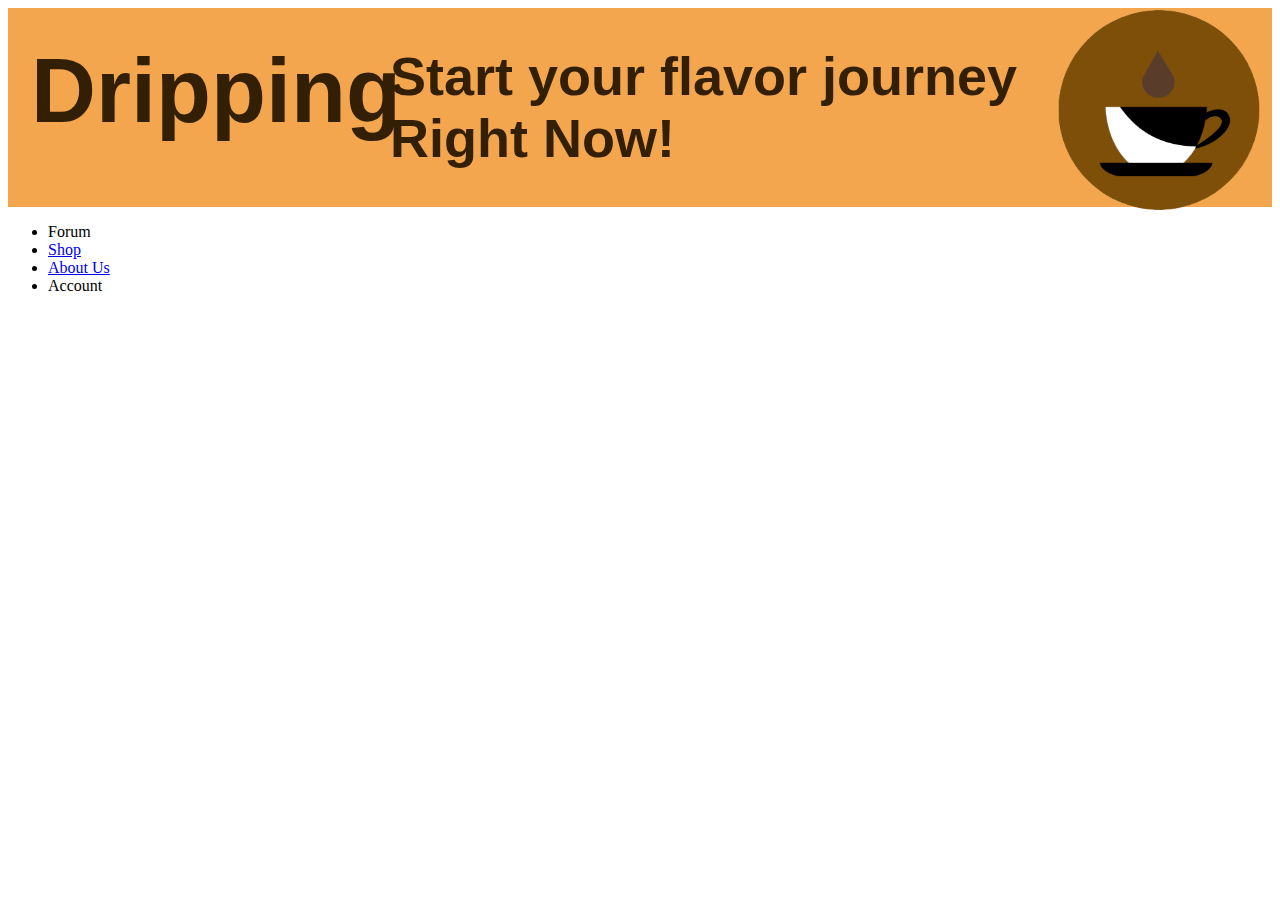
==== About.html @ 90a5342d "Nav bar complete, having issue with hover" ====
<!DOCTYPE html>
<html lang="en">
  <head>
    <meta charset="UTF-8">
    <meta name="viewport" content="width=device-width, initial-scale=1.0">
    <meta http-equiv="X-UA-Compatible" content="ie=edge">
    <title>Title</title>
    <link rel="stylesheet" href="screen.css">
  </head>
  <body>
    <script src="index.js"></script>
    <div id="TitleBox">
    <img id="Logo" src="Image/Logo.png" alt="Logo">
    <h1>Dripping </h1>
    <h2>Start your flavor journey Right Now!</h2>
    <script src="index.js"></script>
    </div>
    <nav>
      <ul>
        <li><a>Forum</a></li>
        <li><a href="index.html">Shop</a></li>
        <li><a href="About.html">About Us</a></li>
        <li><a>Account</a></li>
     </ul>
    </nav>
  </body>
</html>
---- screen.css ----
/* Add screen styles below */
#TitleBox{
    position: sticky;
    top:0;
    left:0;
    width: 100%;
    height: 199px;
    flex-shrink: 0;
    background: #F4A64E;
}
#Logo{
    position: fixed;
    top: 10px;
    right: 20px;
    width: 202px;
    height: 202px;
    flex-shrink: 0;
}
#TitleBox{
    color: #321F04;
    font-family: Helvetica;
}
#TitleBox h1{
    position: fixed;
    top: -20px;
    left:20px;
    width: 392px;
    height: 70px;
    text-align: center;
    font-size: 90px;
    font-style: normal;
    font-weight: 800;
    line-height: normal;
}
#TitleBox h2{
    position: fixed;
    top: 0px;
    right: 250px;
    width: 50%;
    height: 50%;
    font-size: 54px;
    font-weight: 800;
    line-height: normal;
}

#nav {
    background-color: #88642E;
    width: 100%;
}

#nav ul {
    list-style-type: none;
    margin: 0;
    padding: 0;
    overflow: hidden;
    display: flex;
    justify-content: center;
}
#nav ul li a {
    display: block;
    color: #312109;
    font-size: 30px;
    padding: 26px;
    font-weight: 800;
    text-decoration: none;
}

#nav li a:hover {
    background-color: #e05d10;
}
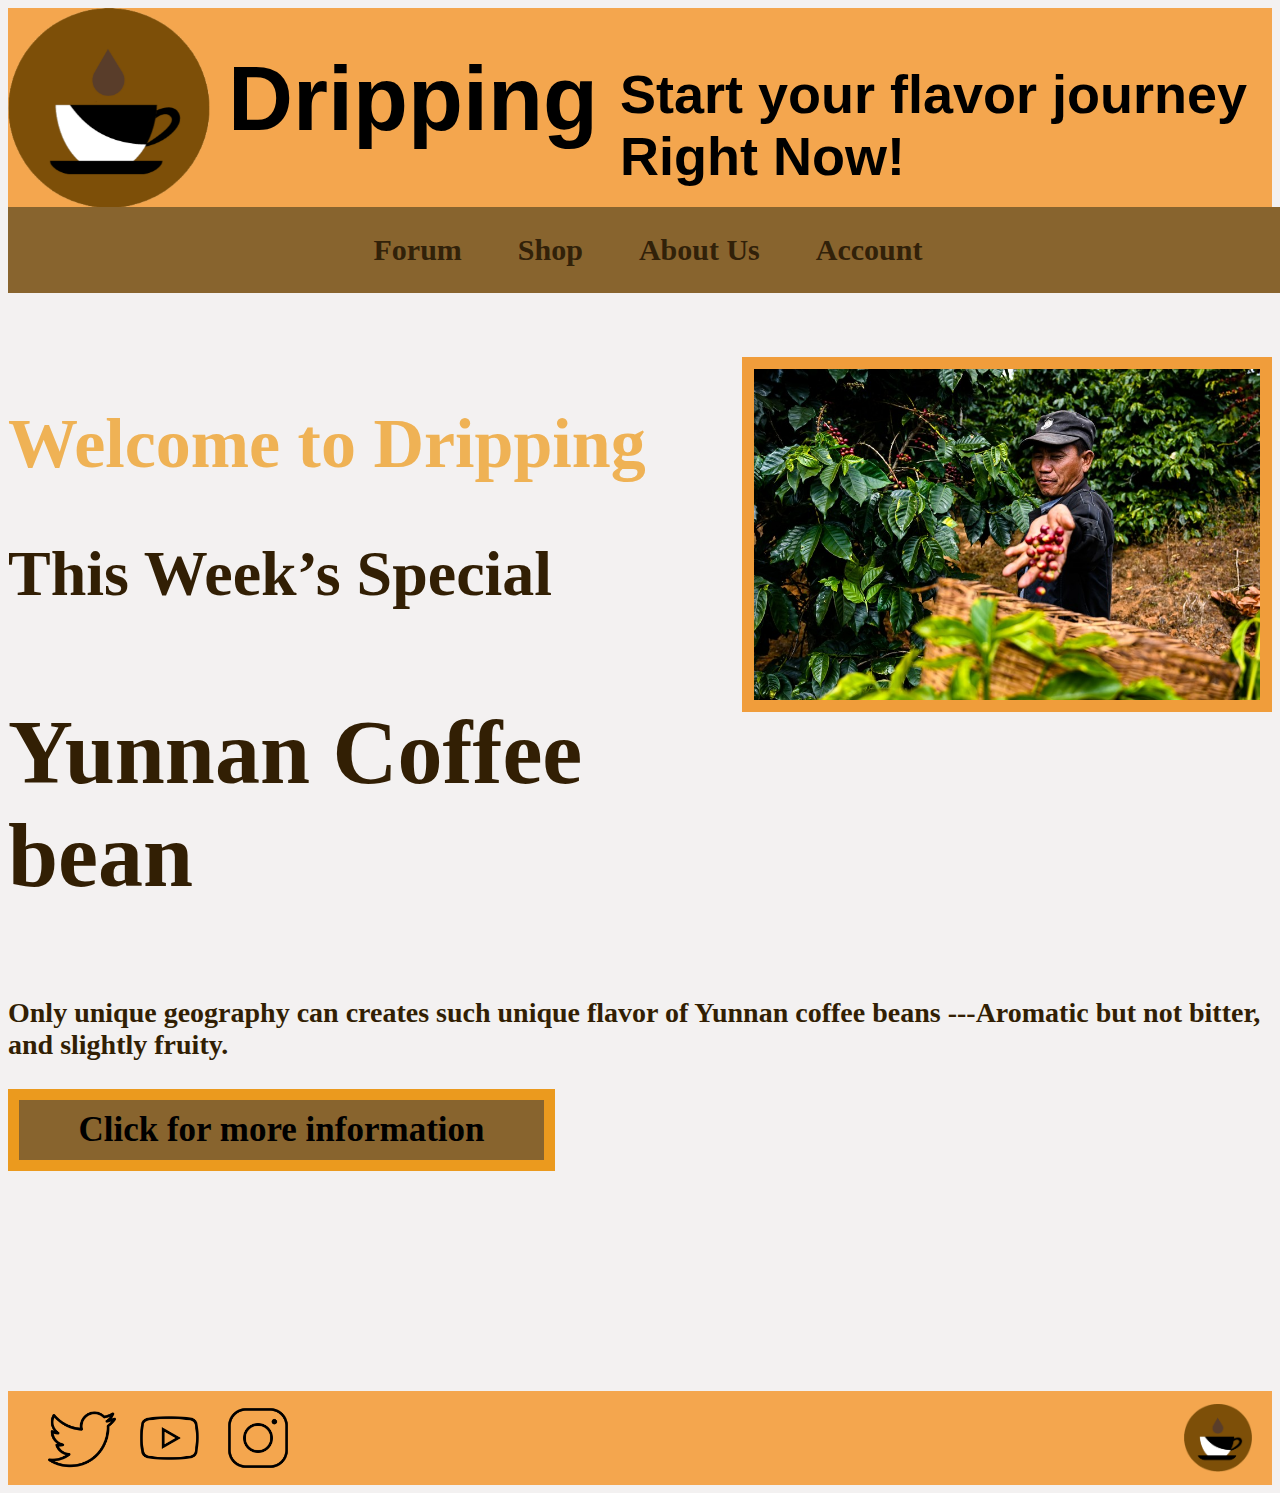
==== commit 7cf01254: "Main page, bottom footer complete" ====
--- a/About.html
+++ b/About.html
@@ -9,19 +9,36 @@
   </head>
   <body>
     <script src="index.js"></script>
-    <div id="TitleBox">
-    <img id="Logo" src="Image/Logo.png" alt="Logo">
-    <h1>Dripping </h1>
-    <h2>Start your flavor journey Right Now!</h2>
-    <script src="index.js"></script>
-    </div>
-    <nav>
-      <ul>
-        <li><a>Forum</a></li>
-        <li><a href="index.html">Shop</a></li>
-        <li><a href="About.html">About Us</a></li>
-        <li><a>Account</a></li>
-     </ul>
-    </nav>
+    <Header>
+      <div id="TitleBox">
+      <img id="Logo" src="Image/Logo.png" alt="Logo">
+      <h1>Dripping </h1>
+      <h2>Start your flavor journey Right Now!</h2>
+      </div>
+      <nav>
+        <ul>
+          <li><a>Forum</a></li>
+          <li><a href="index.html">Shop</a></li>
+          <li><a href="About.html">About Us</a></li>
+          <li><a>Account</a></li>
+      </ul>
+      </nav>
+    </Header>
+    <main>
+      <img src="Image/Shop1.jpg" alt="Shop1">
+      <h1>Welcome to Dripping</h1>
+      <h2>This Week’s Special</h2>
+      <h3>Yunnan Coffee bean</h3>
+      <p>Only unique geography can creates such unique flavor of Yunnan coffee beans ---Aromatic but not bitter, and slightly fruity.</p>
+      <button>Click for more information</button>
+    </main>
+    <footer>
+      <div id="BottomFooter">
+        <img id="twitter" src="Image/twitter.png" alt="twitter">
+        <img id="youtube" src="Image/youtube.png" alt="youtube">
+        <img id="ins" src="Image/Ins.png" alt="Instagram">
+        <img id="logo2" src="Image/Logo.png" alt="Logo2">
+      </div>
+    </footer>
   </body>
 </html>
--- a/screen.css
+++ b/screen.css
@@ -1,31 +1,33 @@
 /* Add screen styles below */
+
+body {
+    display: flex;
+    flex-direction: column;
+    background-color: #f3f1f1;
+}
+
 #TitleBox{
-    position: sticky;
+    position: relative;
     top:0;
     left:0;
     width: 100%;
     height: 199px;
     flex-shrink: 0;
+    font-family: Helvetica;
     background: #F4A64E;
 }
 #Logo{
-    position: fixed;
+    position: sticky;
     top: 10px;
     right: 20px;
     width: 202px;
     height: 202px;
     flex-shrink: 0;
 }
-#TitleBox{
-    color: #321F04;
-    font-family: Helvetica;
-}
 #TitleBox h1{
-    position: fixed;
+    position: absolute;
     top: -20px;
-    left:20px;
-    width: 392px;
-    height: 70px;
+    left:220px;
     text-align: center;
     font-size: 90px;
     font-style: normal;
@@ -33,31 +35,37 @@
     line-height: normal;
 }
 #TitleBox h2{
-    position: fixed;
-    top: 0px;
-    right: 250px;
+    position: absolute;
+    top: 10px;
+    right: 20px;
     width: 50%;
-    height: 50%;
+    height: 200px;
     font-size: 54px;
     font-weight: 800;
     line-height: normal;
 }
 
-#nav {
+nav {
+    position: absolute;
     background-color: #88642E;
     width: 100%;
+    text-align: center;
 }
-
-#nav ul {
+nav ul {
     list-style-type: none;
     margin: 0;
     padding: 0;
-    overflow: hidden;
-    display: flex;
-    justify-content: center;
+    width: 100%;
+    text-align: center;
 }
-#nav ul li a {
-    display: block;
+
+nav ul li {
+    display: inline;
+    text-align: center;
+}
+
+nav ul li a {
+    display:inline-block;
     color: #312109;
     font-size: 30px;
     padding: 26px;
@@ -65,8 +73,94 @@
     text-decoration: none;
 }
 
-#nav li a:hover {
+nav li a:hover {
     background-color: #e05d10;
+}
+
+main{
+    margin-top: 150px;
+    height:fit-content;
+}
+
+main img{
+    float:right;
+    width: 40%;
+    height: 40%;
+    border: 12px solid #F09D3B;
+}
+
+main h1{
+    color: #EFB255;
+    font-size: 70px;
+    font-style: normal;
+    font-weight: 800;
+    line-height: normal;
+}
+
+main h2{
+    color: #321F04;
+    font-size: 64px;
+    font-style: normal;
+    font-weight: 800;
+    line-height: normal;
+}
+
+main h3{
+    color: #321F04;
+    font-size: 90px;
+    font-style: normal;
+    font-weight: 800;
+    line-height: normal;
+}
+
+main p{
+    color: #321F04;
+    font-size: 28px;
+    font-style: normal;
+    font-weight: 800;
+    line-height: normal;
+}
+
+main button{
+    width: 547px;
+    height: 82px;
+    border: 11px solid #EB9A1E;
+    background: #88642E;
+    font-family: Inter;
+    font-size: 35px;
+    font-style: normal;
+    font-weight: 800;
+    line-height: normal;
+}
+
+main button:hover{
+    background-color: #a3897a;
+}
+footer{
+    margin-top: 220px;
+}
+
+#BottomFooter{
+    position: relative;
+    bottom: 0;
+    width: 100%; 
+    height: 94px;
+    background: #F4A64E;
+    display: flex;
+}
+#BottomFooter img{
+    position: relative;
+    left:40px;
+    width: 68px;
+    height: 68px;
+    margin-top: 13px;
+    margin-bottom: 13px;
+    padding-right: 20px;
+}
+
+#logo2{
+    margin-left: auto;
+    margin-right: 40px;
 }
 
 
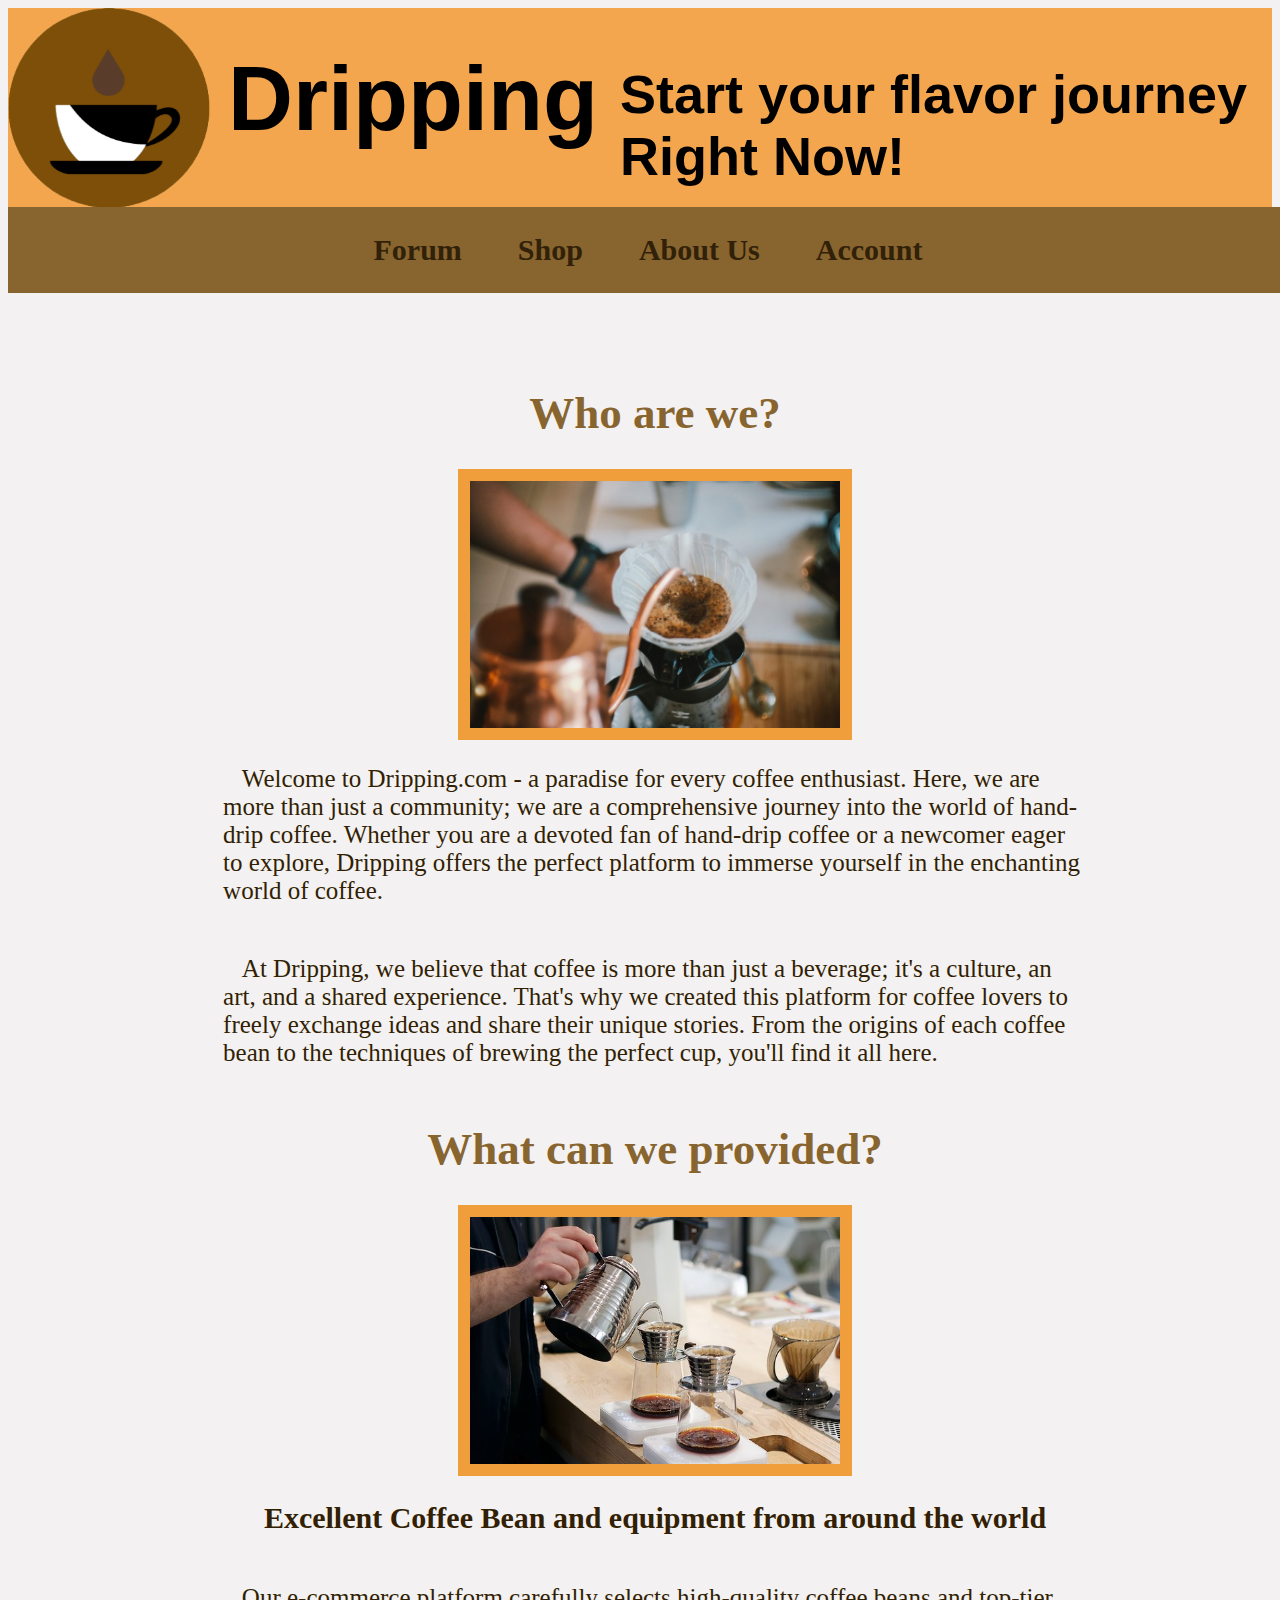
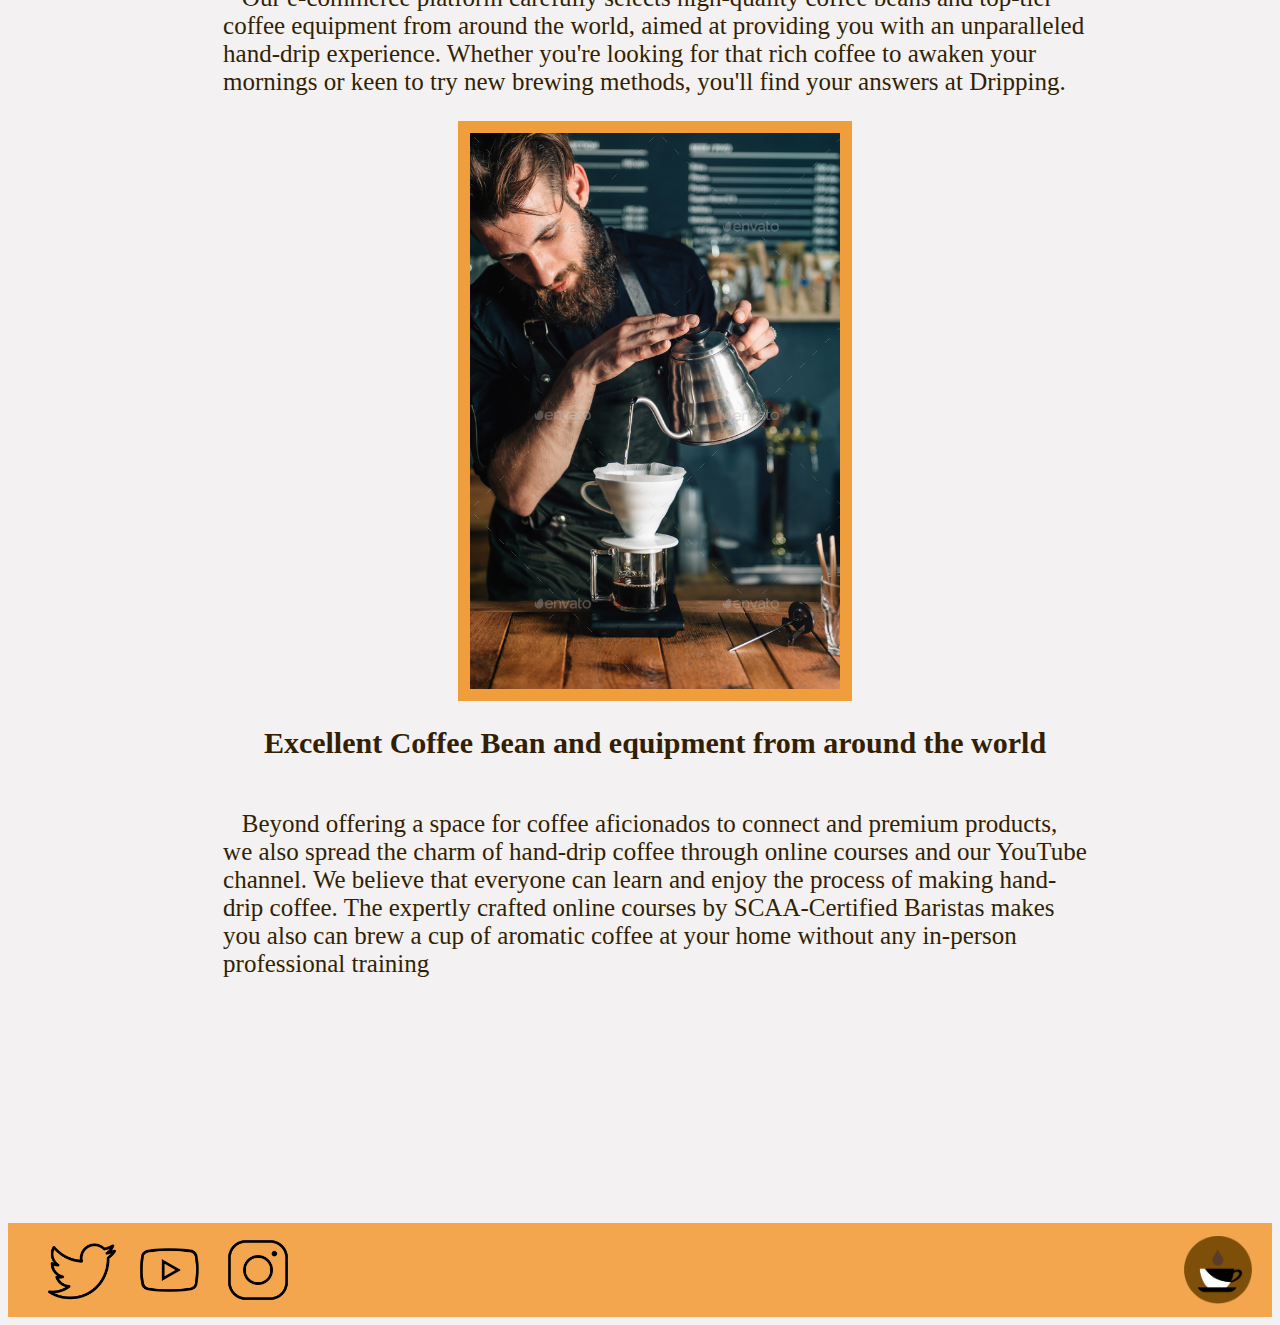
==== commit d1a7e600: "About page complete" ====
--- a/About.html
+++ b/About.html
@@ -25,18 +25,31 @@
       </nav>
     </Header>
     <main>
-      <img src="Image/Shop1.jpg" alt="Shop1">
-      <h1>Welcome to Dripping</h1>
-      <h2>This Week’s Special</h2>
-      <h3>Yunnan Coffee bean</h3>
-      <p>Only unique geography can creates such unique flavor of Yunnan coffee beans ---Aromatic but not bitter, and slightly fruity.</p>
-      <button>Click for more information</button>
+      <div id="AboutPage">
+      <h1>Who are we?</h1>
+      <img src="Image/About1.jpg" alt="About1">
+      <p>&nbsp;&nbsp;&nbsp;Welcome to Dripping.com - a paradise for every coffee enthusiast. Here, we are more than just a community; we are a comprehensive journey into the world of hand-drip coffee. Whether you are a devoted fan of hand-drip coffee or a newcomer eager to explore, Dripping offers the perfect platform to immerse yourself in the enchanting world of coffee.</p>
+      <p>&nbsp;&nbsp;&nbsp;At Dripping, we believe that coffee is more than just a beverage; it's a culture, an art, and a shared experience. That's why we created this platform for coffee lovers to freely exchange ideas and share their unique stories. From the origins of each coffee bean to the techniques of brewing the perfect cup, you'll find it all here.</p>
+      <h1>What can we provided?</h1>
+      <img src="Image/About2.jpg" alt="About2">
+      <h2>Excellent Coffee Bean and equipment from around the world</h2>
+      <P>&nbsp;&nbsp;&nbsp;Our e-commerce platform carefully selects high-quality coffee beans and top-tier coffee equipment from around the world, aimed at providing you with an unparalleled hand-drip experience. Whether you're looking for that rich coffee to awaken your mornings or keen to try new brewing methods, you'll find your answers at Dripping.</P>
+      <img src="Image/About3.jpg" alt="About3">
+      <h2>Excellent Coffee Bean and equipment from around the world</h2>
+      <P>&nbsp;&nbsp;&nbsp;Beyond offering a space for coffee aficionados to connect and premium products, we also spread the charm of hand-drip coffee through online courses and our YouTube channel. We believe that everyone can learn and enjoy the process of making hand-drip coffee. The expertly crafted online courses by SCAA-Certified Baristas makes you also can brew a cup of aromatic coffee at your home without any in-person professional training</P>
+      </div>
     </main>
     <footer>
       <div id="BottomFooter">
+      <a href="https://twitter.com/" target="_blank">
         <img id="twitter" src="Image/twitter.png" alt="twitter">
-        <img id="youtube" src="Image/youtube.png" alt="youtube">
-        <img id="ins" src="Image/Ins.png" alt="Instagram">
+      </a>
+      <a href="https://www.youtube.com/" target="_blank">
+        <img id="youtube" src="Image/youtube.png" href="https://www.youtube.com/"alt="youtube">
+      </a> 
+      <a href="https://www.instagram.com/" target="_blank">
+        <img id="ins" src="Image/Ins.png" href="https://www.youtube.com/"alt="Instagram">
+      </a>
         <img id="logo2" src="Image/Logo.png" alt="Logo2">
       </div>
     </footer>
--- a/screen.css
+++ b/screen.css
@@ -80,16 +80,17 @@
 main{
     margin-top: 150px;
     height:fit-content;
-}
-
-main img{
+    margin-left: 30px;
+}
+
+#ShopPage img{
     float:right;
     width: 40%;
     height: 40%;
     border: 12px solid #F09D3B;
 }
 
-main h1{
+#ShopPage h1{
     color: #EFB255;
     font-size: 70px;
     font-style: normal;
@@ -97,7 +98,7 @@
     line-height: normal;
 }
 
-main h2{
+#ShopPage h2{
     color: #321F04;
     font-size: 64px;
     font-style: normal;
@@ -105,7 +106,7 @@
     line-height: normal;
 }
 
-main h3{
+#ShopPage h3{
     color: #321F04;
     font-size: 90px;
     font-style: normal;
@@ -113,7 +114,7 @@
     line-height: normal;
 }
 
-main p{
+#ShopPage p{
     color: #321F04;
     font-size: 28px;
     font-style: normal;
@@ -121,7 +122,7 @@
     line-height: normal;
 }
 
-main button{
+#ShopPage button{
     width: 547px;
     height: 82px;
     border: 11px solid #EB9A1E;
@@ -133,8 +134,41 @@
     line-height: normal;
 }
 
-main button:hover{
+#ShopPage button:hover{
     background-color: #a3897a;
+}
+
+#AboutPage{
+    display: flex; 
+    flex-direction: column;
+    align-items: center;  
+}
+#AboutPage h1{
+    color: #88642E;
+    font-size: 45px;
+    font-style: normal;
+    font-weight: 800;
+    line-height: normal;
+}
+#AboutPage h2{
+    color: #321F04;
+    font-size: 30px;
+    font-style: normal;
+    font-weight: 800;
+    line-height: normal;
+}
+#AboutPage img{
+    width: 30%;
+    height: 30%;
+    border: 12px solid #F09D3B;
+}
+#AboutPage p{
+    height: fit-content;
+    width: 70%;
+    color: #321F04;
+    font-size: 25px;
+    font-style: normal;
+    font-weight: 100;
 }
 footer{
     margin-top: 220px;
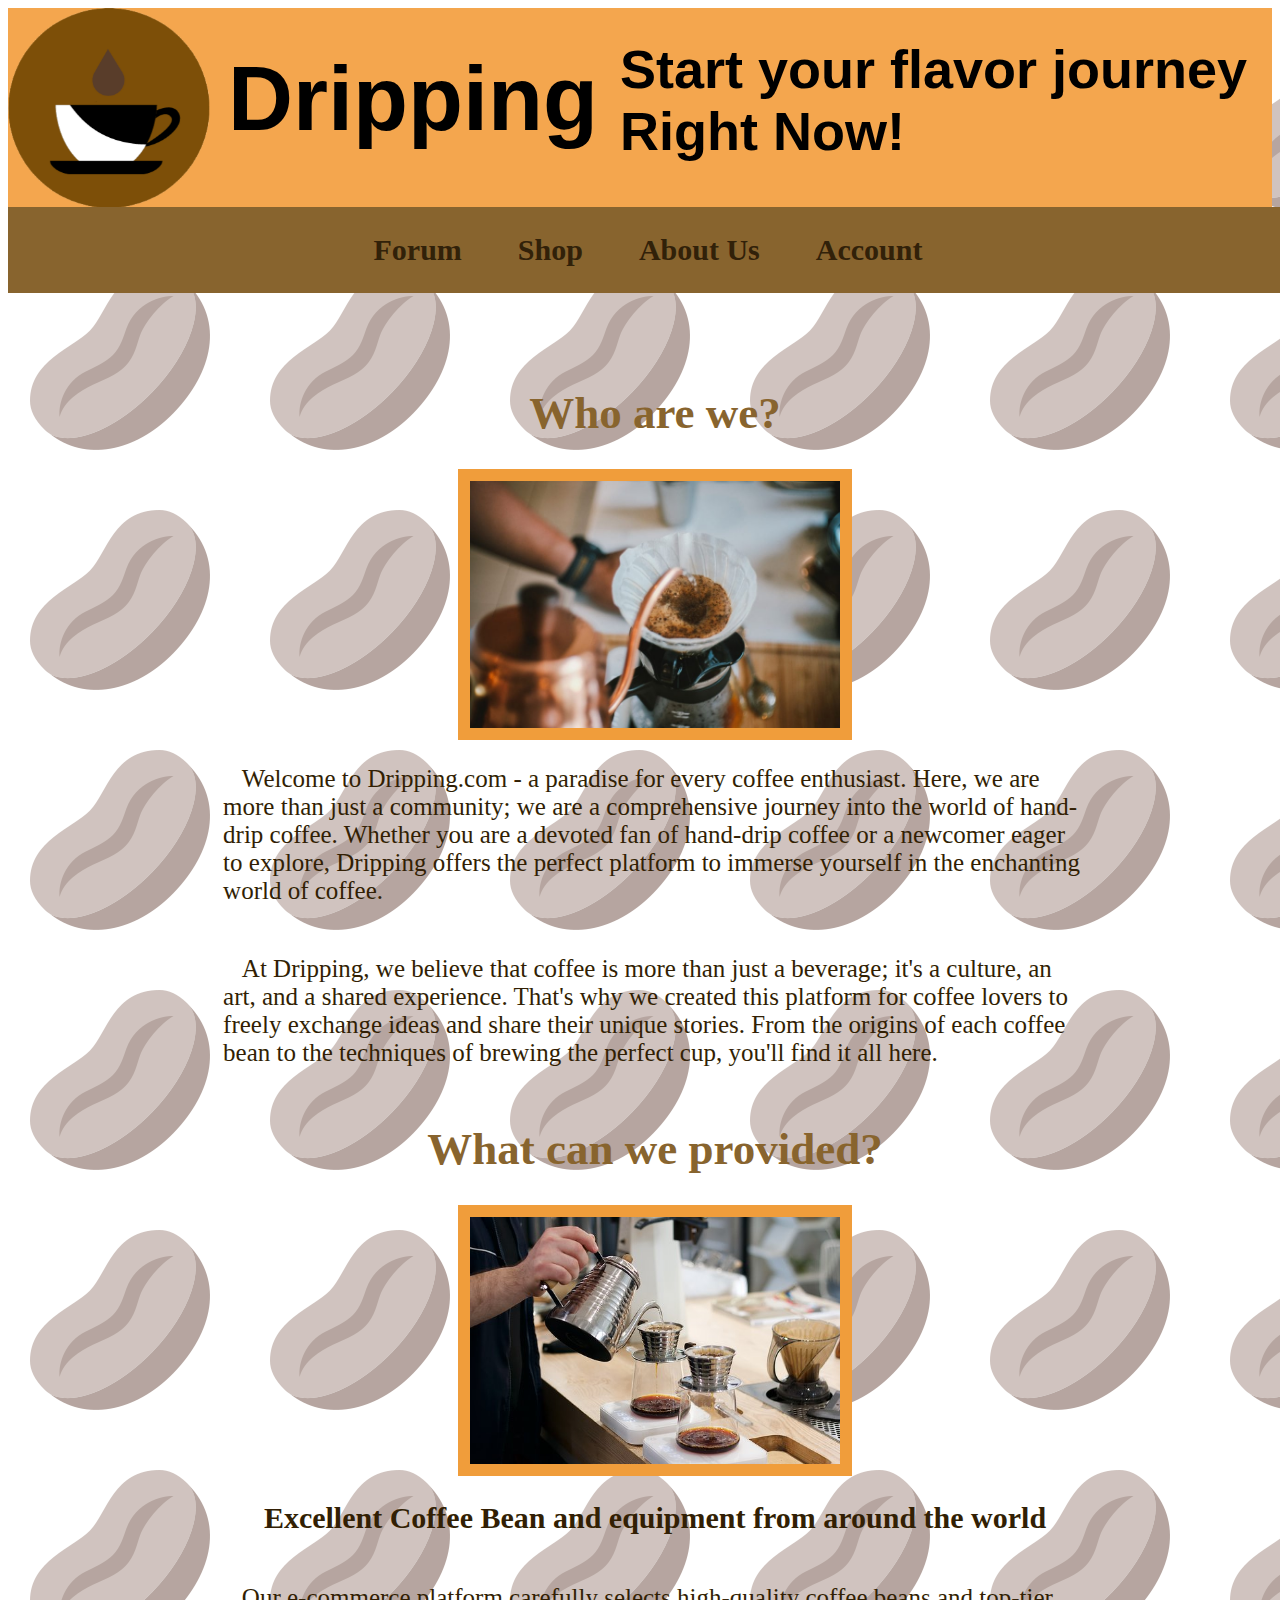
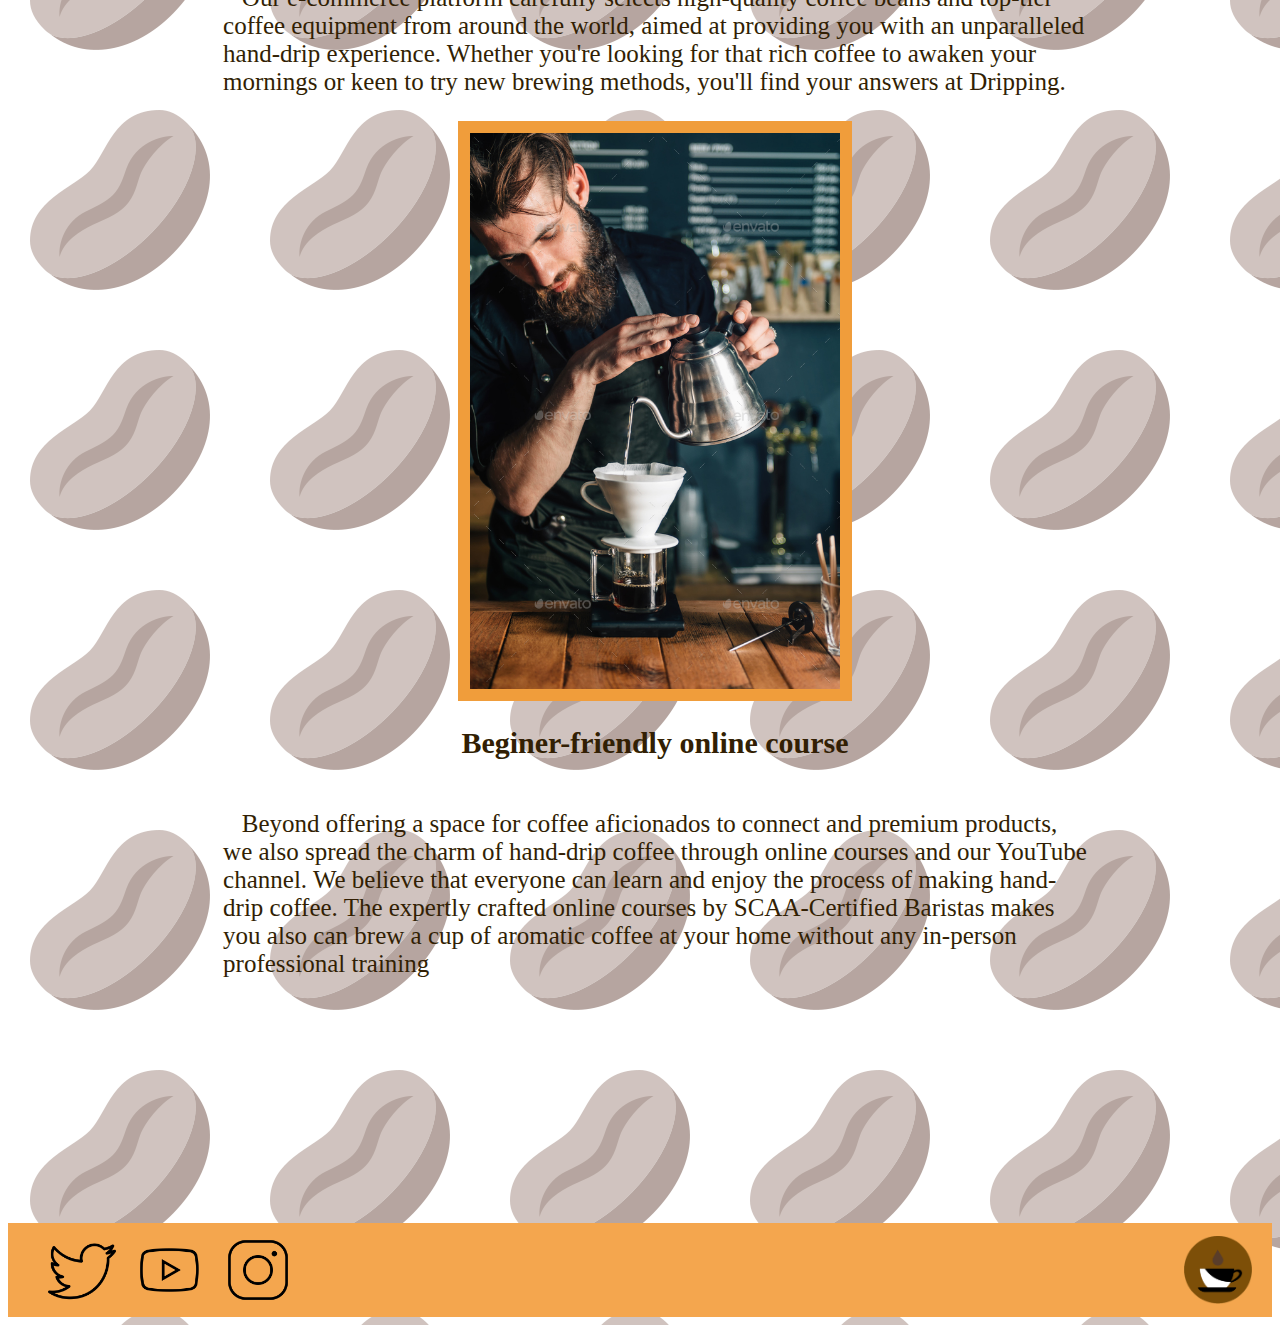
==== commit 840127b3: "Add responsive design, improve css" ====
--- a/About.html
+++ b/About.html
@@ -35,7 +35,7 @@
       <h2>Excellent Coffee Bean and equipment from around the world</h2>
       <P>&nbsp;&nbsp;&nbsp;Our e-commerce platform carefully selects high-quality coffee beans and top-tier coffee equipment from around the world, aimed at providing you with an unparalleled hand-drip experience. Whether you're looking for that rich coffee to awaken your mornings or keen to try new brewing methods, you'll find your answers at Dripping.</P>
       <img src="Image/About3.jpg" alt="About3">
-      <h2>Excellent Coffee Bean and equipment from around the world</h2>
+      <h2>Beginer-friendly online course</h2>
       <P>&nbsp;&nbsp;&nbsp;Beyond offering a space for coffee aficionados to connect and premium products, we also spread the charm of hand-drip coffee through online courses and our YouTube channel. We believe that everyone can learn and enjoy the process of making hand-drip coffee. The expertly crafted online courses by SCAA-Certified Baristas makes you also can brew a cup of aromatic coffee at your home without any in-person professional training</P>
       </div>
     </main>
--- a/screen.css
+++ b/screen.css
@@ -1,9 +1,10 @@
 /* Add screen styles below */
+
 
 body {
     display: flex;
     flex-direction: column;
-    background-color: #f3f1f1;
+    background-image: url(Image/coffee.png);
 }
 
 #TitleBox{
@@ -36,15 +37,14 @@
 }
 #TitleBox h2{
     position: absolute;
-    top: 10px;
+    top: -15px;
     right: 20px;
     width: 50%;
     height: 200px;
     font-size: 54px;
-    font-weight: 800;
-    line-height: normal;
-}
-
+    font-weight: 700;
+    line-height: normal;
+}
 nav {
     position: absolute;
     background-color: #88642E;
@@ -73,6 +73,7 @@
     text-decoration: none;
 }
 
+
 nav li a:hover {
     background-color: #e05d10;
 }
@@ -85,8 +86,8 @@
 
 #ShopPage img{
     float:right;
-    width: 40%;
-    height: 40%;
+    width: 50%;
+    height: 50%;
     border: 12px solid #F09D3B;
 }
 
@@ -168,7 +169,7 @@
     color: #321F04;
     font-size: 25px;
     font-style: normal;
-    font-weight: 100;
+    font-weight: 500;
 }
 footer{
     margin-top: 220px;
@@ -197,5 +198,77 @@
     margin-right: 40px;
 }
 
-
+@media screen and (max-width: 616px) {
+    #TitleBox h1{
+        position: absolute;
+        top: -20px;
+        left:220px;
+        font-size: 40px;
+        font-style: normal;
+        font-weight: 800;
+        line-height: normal;
+    }
+    #TitleBox h2{
+        position: absolute;
+        top: 45px;
+        font-size: 25px;
+        font-weight: 800;
+        line-height: normal;
+    }
+    nav ul li a {
+        display:inline-block;
+        color: #312109;
+        font-size: 30px;
+        padding: 28px;
+        font-weight: 800;
+        text-decoration: none;
+    }
+    #ShopPage img{
+        margin-top: 70px;
+        width: 100%;
+        height: 100%;
+        border: 12px solid #F09D3B;
+    }
+    #ShopPage h1{
+        color: #b37b27;
+        font-size: 40px;
+    }
+    #ShopPage h2{
+        font-size: 40px;
+    }
+    #ShopPage h3{
+        font-size: 50px;
+    }
+    #ShopPage p{
+        width: fit-content;
+        height: fit-content;
+        font-size: 30px;
+    }
+    #ShopPage button{
+        width: 447px;
+        height: 82px;
+        font-size: 25px;
+    }
+    #AboutPage img{
+        width: 100%;
+        height: 100%;
+        border: 12px solid #F09D3B;
+    }
+    #AboutPage h1{
+        color: #88642E;
+        font-size: 45px;
+        font-style: normal;
+        font-weight: 800;
+        line-height: normal;
+        margin-top: 120px;
+    }
+    #AboutPage p{
+        height: fit-content;
+        width: 70%;
+        color: #321F04;
+        font-size: 25px;
+        font-style:normal;
+        font-weight: 1500;
+    }
+}
   